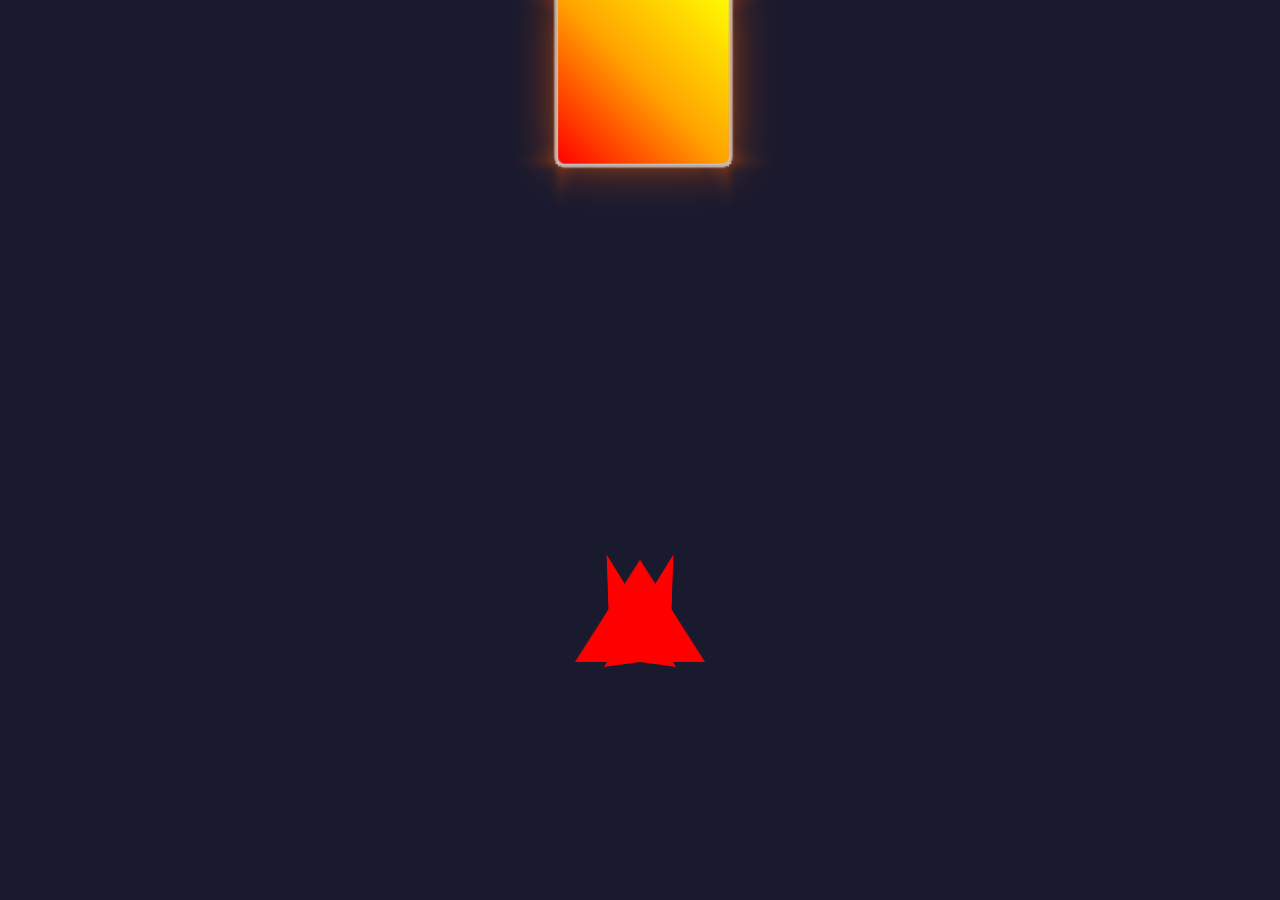
==== about.html @ ca313e5e "Update about.html" ====
<!DOCTYPE html>
<html>
  <head>
    <!--Эти данные не увидит пользователь-->
    <meta name="viewport" content="width=device-width, initial-scale=1.0">
    <meta charset="utf-8">
    <meta name="author" content="BaSHmake">
    <meta name="description" content="Просто тестовая страница номер 3">
    <meta name="keywords" content="test, тест, проверка, обучение, html, css">
    <title> Вторая страница </title>
    <link rel="stylesheet" href="main2.css">
  </head>                 
  <body>
    <div  class="qwerty">
      <div id="cubik">
        <div id="front" class="www"></div>
        <div id="back" class="www"></div>
        <div id="right" class="www"></div>
        <div id="left" class="www"></div>
        <div id="top" class="www"></div>
        <div id="bottom" class="www">42</div>
    </div>
   </div>
    <div class="qwerty">
      <div id="treug">
        <div id="front2" class="xxx"></div>
        <div id="back2" class="xxx"></div>
        <div id="right2" class="xxx"></div>
        <div id="left2" class="xxx"></div>
      </div>
    </div>                    
    
  </body>                     
</html>
---- main2.css ----
body {
 background: #1a1a2e;
 margin: 0;
 padding: 0;
 align-items: center;
 justify-content: center;
 display: flex;
 flex-direction: column;
 gap: 400px;
}

.qwerty {
 perspective: 600px;
}

#cubik {
 transform-style: preserve-3d;
 animation: krutka 5s infinite linear;
 width: 150px;
 height: 150px;
 position: relative;
}

.www {
 width: 150px;
 height: 150px;
 background: linear-gradient(45deg, red, orange, yellow);
 color: black;
 font-size: 35px;
 display: flex;
 text-align: center;
 border: 3px solid silver;
 border-radius: 10px;
 box-shadow: 0 0 40px rgba(255, 100, 0, 0.5);
 position: absolute;
}

#front { transform: translateZ(75px);}
#back { transform: rotateY(180deg) translateZ(75px); }
#right { transform: rotateY(90deg) translateZ(75px); }
#left { transform: rotateY(-90deg) translateZ(75px); }
#top { transform: rotateX(90deg) translateZ(75px); }
#bottom { transform: rotateX(-90deg) translateZ(75px); }

#cubik:hover {
 animation-play-state: paused;
}

#treug {
 transform-style: preserve-3d;
/* animation: krutka 6s infinite linear; */
 width: 130px;
 height: 130px;
 position: relative;
}

.xxx{
 width: 130px;
 height: 112px;
 color: white;
 background: red;
 font-size: 35px;
 display: flex;
 text-align: center;
 position: absolute;
 transform-origin: 50% 100%;
 clip-path: polygon(50% 0, 100% 100%, 0 100%);
}

#front2 { transform: rotateX(90deg);}
#back2 { transform: rotateY(0deg)   rotateX(19.5deg); }
#right2 { transform: rotateY(120deg) rotateX(19.5deg); }
#left2 { transform: rotateY(240deg) rotateX(19.5deg); }

@keyframes krutka {
 from {transform: rotateY(0deg) rotateX(0deg);}
 to {transform: rotateY(360deg) rotateX(360deg);}
}
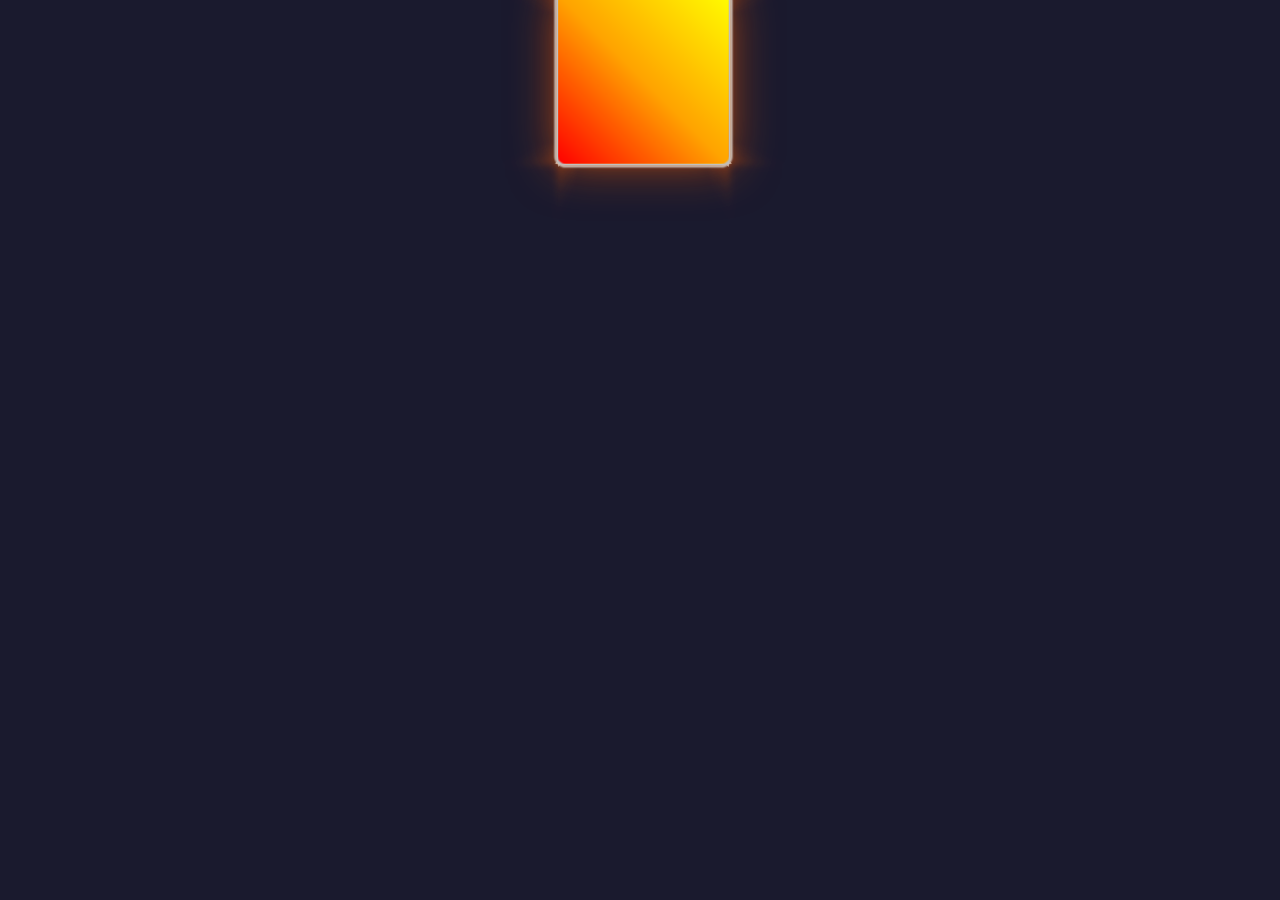
==== commit 8a939e68: "Update about.html" ====
--- a/about.html
+++ b/about.html
@@ -22,11 +22,12 @@
     </div>
    </div>
     <div class="qwerty">
-      <div id="treug">
-        <div id="front2" class="xxx"></div>
-        <div id="back2" class="xxx"></div>
-        <div id="right2" class="xxx"></div>
-        <div id="left2" class="xxx"></div>
+      <div id="pira">
+        <div id="f1" class="xxx"></div>
+        <div id="f2" class="xxx"></div>
+        <div id="f3" class="xxx"></div>
+        <div id="f4" class="xxx"></div>
+        <div id="mf" class="xxx"></div>
       </div>
     </div>                    
     
--- a/main2.css
+++ b/main2.css
@@ -46,9 +46,9 @@
  animation-play-state: paused;
 }
 
-#treug {
+/* #treug {
  transform-style: preserve-3d;
-/* animation: krutka 6s infinite linear; */
+ animation: krutka 6s infinite linear; 
  width: 130px;
  height: 130px;
  position: relative;
@@ -68,11 +68,53 @@
 }
 
 #front2 { transform: rotateX(90deg);}
-#back2 { transform: rotateY(0deg)   rotateX(19.5deg); }
-#right2 { transform: rotateY(120deg) rotateX(19.5deg); }
-#left2 { transform: rotateY(240deg) rotateX(19.5deg); }
+#back2 { transform:  translateZ(64px)  rotateX(-109.5deg); }
+#right2 { transform: rotateY(120deg) rotateX(-109.5deg); }
+#left2 { transform: rotateY(240deg) rotateX(-109.5deg); } */
 
 @keyframes krutka {
  from {transform: rotateY(0deg) rotateX(0deg);}
  to {transform: rotateY(360deg) rotateX(360deg);}
+} 
+
+
+
+
+#treug {
+    position: relative;
+    width: 200px;
+    height: 200px;
+    margin: 0 auto;
+    transform-style: preserve-3d; /* Ключевое свойство для 3D */
 }
+
+.xxx {
+    position: absolute;
+    width: 100%;
+    height: 100%;
+    background-color: #4CAF50; /* Зелёный цвет для наглядности */
+}
+
+/* Первая грань — основание */
+#front2 {
+    transform: rotateX(0deg) rotateY(0deg); /* Базовое положение */
+}
+
+/* Вторая грань — поворачивается для создания объёма */
+.back2 {
+    transform: rotateX(-120deg) rotateY(240deg);
+    transform-origin: 100% 100%; /* Точка поворота для второй грани */
+}
+
+/* Третья грань — дополнительно смещается назад */
+#right2 {
+    transform: rotateX(-60deg) rotateY(60deg);
+    transform-origin: 100% 100%;
+}
+
+/* Четвёртая грань — для завершения фигуры */
+#left2 {
+    transform: rotateX(60deg) rotateY(-30deg);
+    transform-origin: 100% 100%;
+}
+
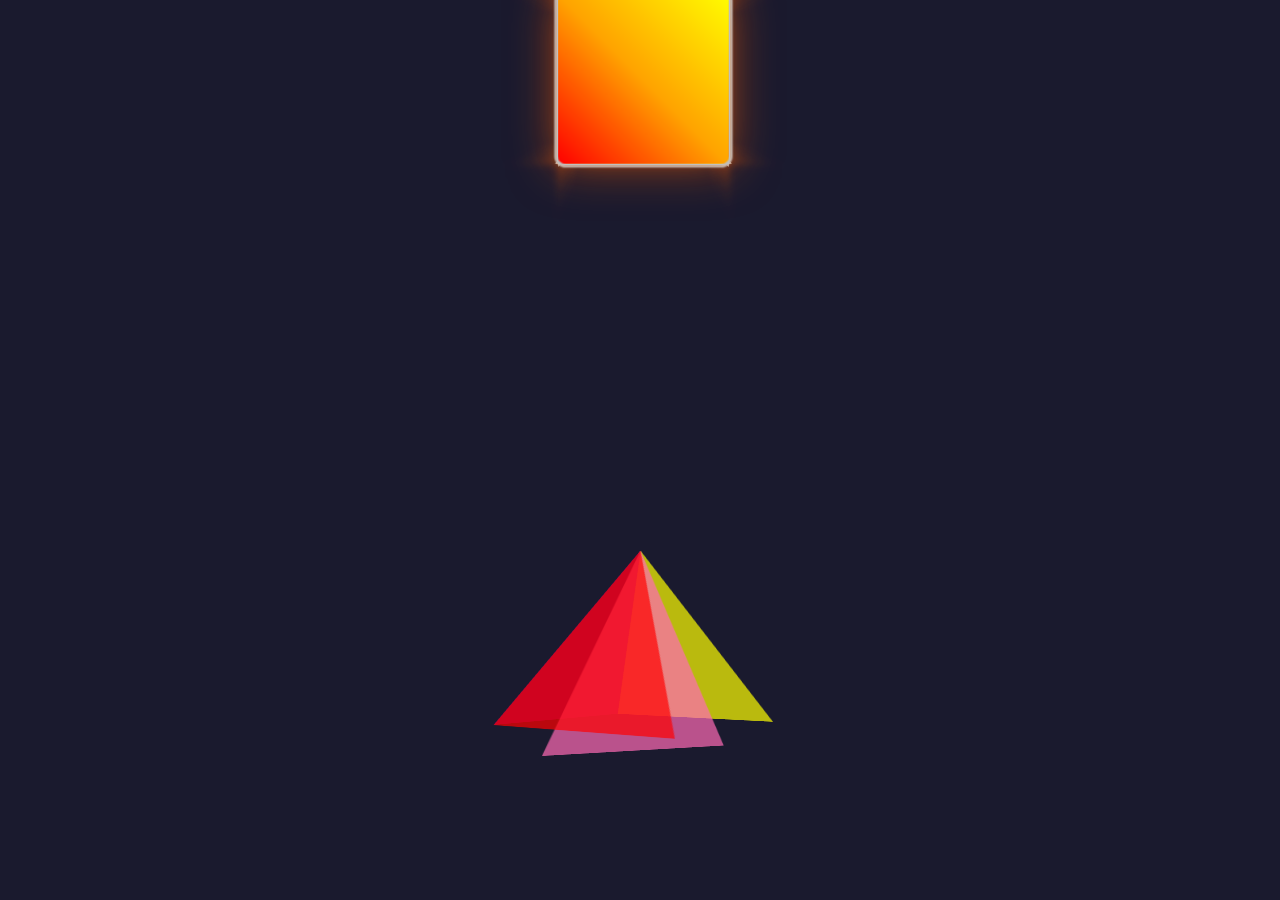
==== commit bff2e9f3: "Update about.html" ====
--- a/about.html
+++ b/about.html
@@ -27,7 +27,7 @@
         <div id="f2" class="xxx"></div>
         <div id="f3" class="xxx"></div>
         <div id="f4" class="xxx"></div>
-        <div id="mf" class="xxx"></div>
+        <div id="mf" class="qqq"></div>
       </div>
     </div>                    
     
--- a/main2.css
+++ b/main2.css
@@ -80,41 +80,44 @@
 
 
 
-#treug {
+#pira {
     position: relative;
     width: 200px;
     height: 200px;
-    margin: 0 auto;
-    transform-style: preserve-3d; /* Ключевое свойство для 3D */
+    transform-style: preserve-3d; 
+    transform: rotateY(326deg) rotateX(2deg) rotateZ(359deg);
 }
 
 .xxx {
-    position: absolute;
-    width: 100%;
-    height: 100%;
-    background-color: #4CAF50; /* Зелёный цвет для наглядности */
+ width: 0;
+ height: 0;
+ position: absolute;
+ opacity: 0.7;
+ border: 100px solid transparent;
+ border-bottom: 200px solid red;
+ border-top: 0px;
 }
 
-/* Первая грань — основание */
-#front2 {
-    transform: rotateX(0deg) rotateY(0deg); /* Базовое положение */
+#f1 { 
+ transform: rotateX(30deg);
+ transform-origin: 0 0;
 }
 
-/* Вторая грань — поворачивается для создания объёма */
-.back2 {
-    transform: rotateX(-120deg) rotateY(240deg);
-    transform-origin: 100% 100%; /* Точка поворота для второй грани */
+#f2 {
+ transform-origin: 100px 0;
+ transform: rotateY(90deg) rotateX(-30deg);
+ border-bottom-color: purple;
 }
 
-/* Третья грань — дополнительно смещается назад */
-#right2 {
-    transform: rotateX(-60deg) rotateY(60deg);
-    transform-origin: 100% 100%;
+#f3 {
+ transform-origin: 100px 0;
+ transform: rotateY(270deg) rotateY(-30deg);
+ border-bottom-color: hotpink;
 }
 
-/* Четвёртая грань — для завершения фигуры */
-#left2 {
-    transform: rotateX(60deg) rotateY(-30deg);
-    transform-origin: 100% 100%;
+#f4 {
+ transform-origin: 100px 0;
+ transform: rotateY(0deg) rotateX(-30deg);
+ border-bottom-color: yellow;
 }
 
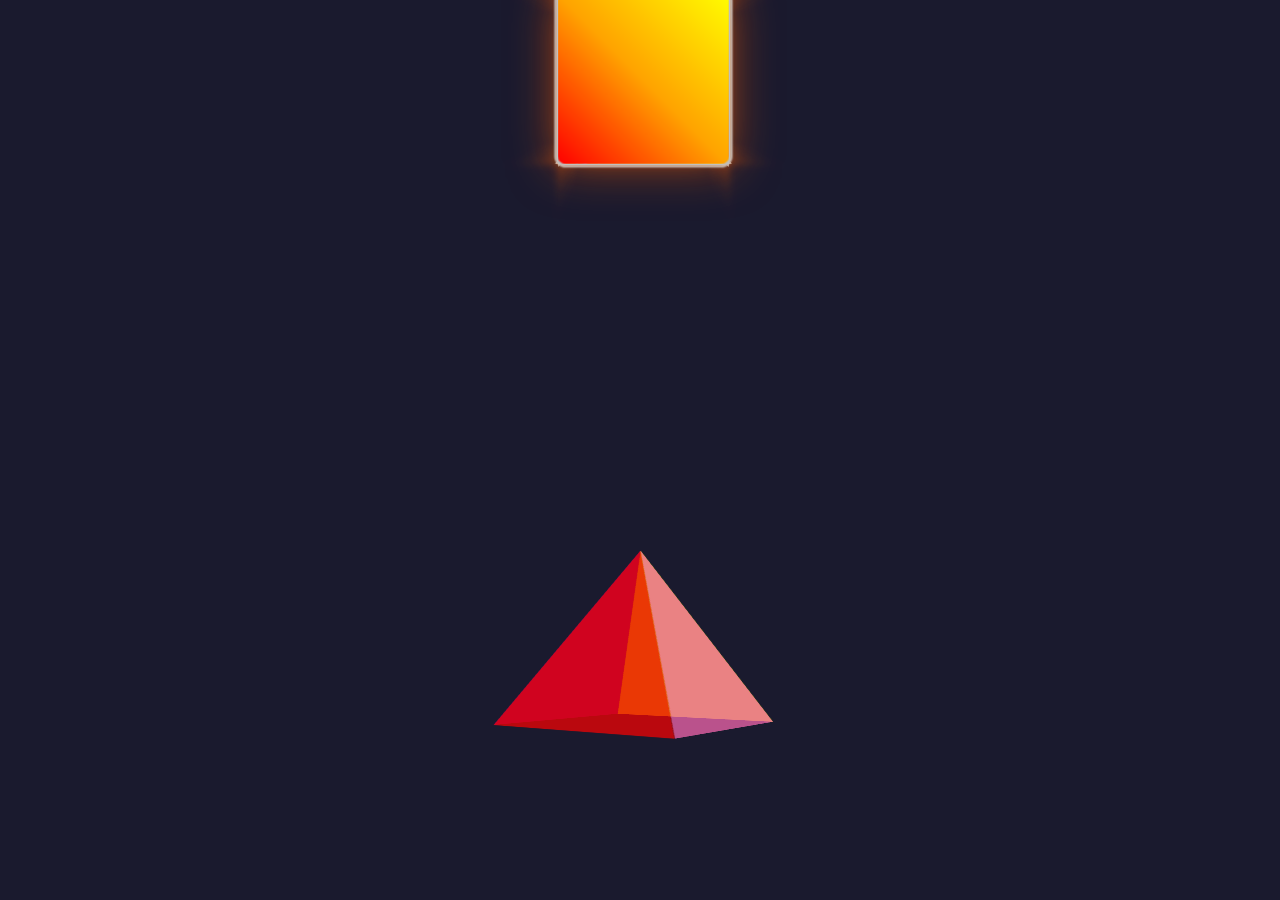
==== commit e75cc55b: "Update about.html" ====
--- a/about.html
+++ b/about.html
@@ -18,7 +18,7 @@
         <div id="right" class="www"></div>
         <div id="left" class="www"></div>
         <div id="top" class="www"></div>
-        <div id="bottom" class="www">42</div>
+        <div id="bottom" class="www">😶‍🌫</div>
     </div>
    </div>
     <div class="qwerty">
--- a/main2.css
+++ b/main2.css
@@ -86,6 +86,7 @@
     height: 200px;
     transform-style: preserve-3d; 
     transform: rotateY(326deg) rotateX(2deg) rotateZ(359deg);
+    animation: krutka 6s infinite linear;
 }
 
 .xxx {
@@ -111,7 +112,7 @@
 
 #f3 {
  transform-origin: 100px 0;
- transform: rotateY(270deg) rotateY(-30deg);
+ transform: rotateY(270deg) rotateX(-30deg);
  border-bottom-color: hotpink;
 }
 
@@ -121,3 +122,12 @@
  border-bottom-color: yellow;
 }
 
+#mf {
+ position: absolute; 
+ width: 100%;
+ height: 50%;
+ transform: translateY(73px) rotateX(90deg);
+ border: 0;
+ background: blue;
+}
+
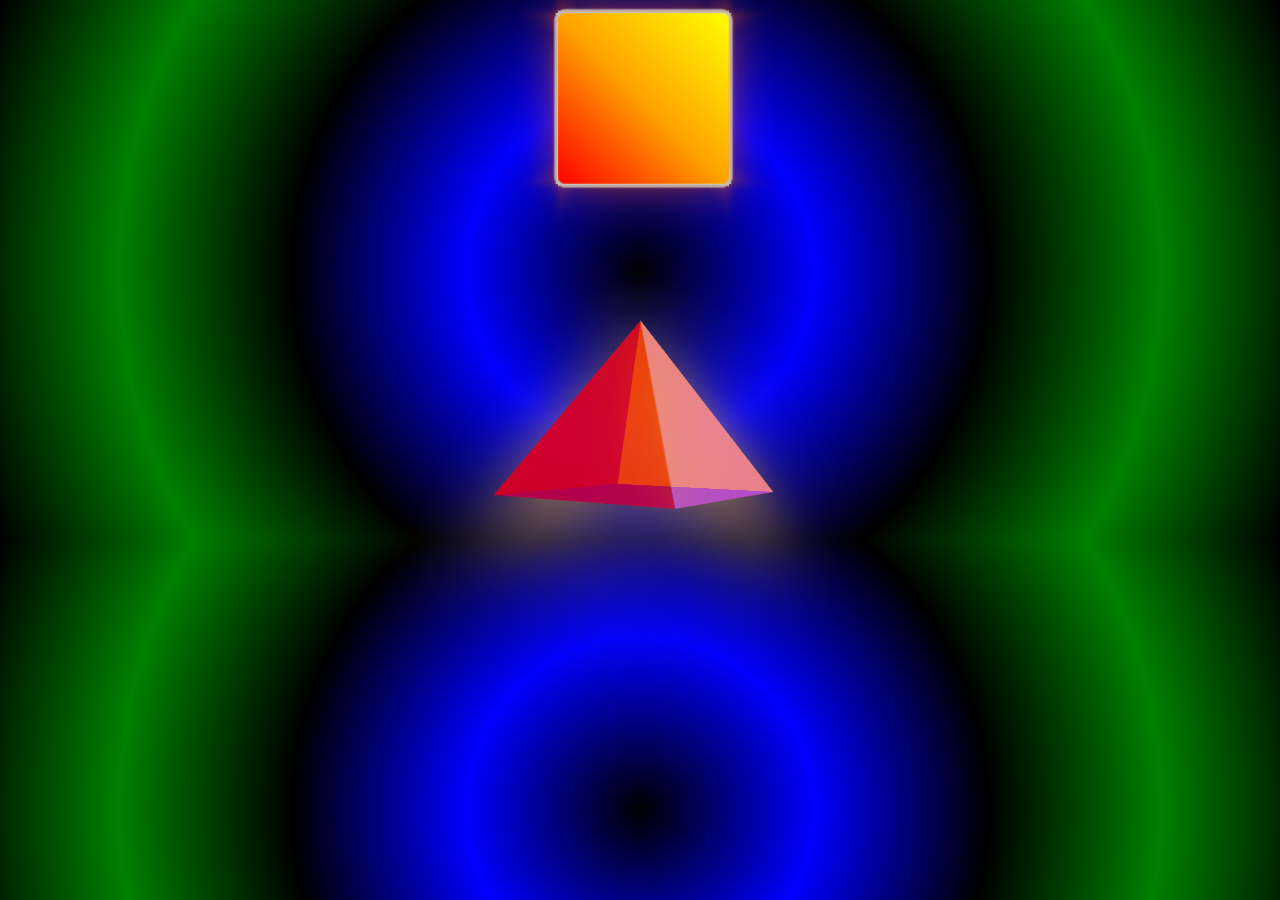
==== commit 5eb3f709: "Update about.html" ====
--- a/about.html
+++ b/about.html
@@ -11,6 +11,19 @@
     <link rel="stylesheet" href="main2.css">
   </head>                 
   <body>
+
+<div class="ld">
+  <div class="ldc">
+    <h1>Bashmake</h1>
+     <h2>studio</h2>
+    <div class="dots">
+     <span></span>
+     <span></span>
+     <span></span>
+    </div>
+  </div>
+</div>
+
     <div  class="qwerty">
       <div id="cubik">
         <div id="front" class="www"></div>
--- a/main2.css
+++ b/main2.css
@@ -1,12 +1,60 @@
 body {
- background: #1a1a2e;
+ background: radial-gradient(circle, black, blue, black, green, black);
  margin: 0;
  padding: 0;
  align-items: center;
  justify-content: center;
  display: flex;
  flex-direction: column;
- gap: 400px;
+ gap: 150px;
+ padding: 20px
+}
+
+.ld {
+ position: fixed;
+ inset: 0;
+ background: #990606;
+ display: flex;
+ justify-content: center;
+ align-items: center; 
+ z-index: 9967;
+ animation: LD 1s ease 2s forwards;
+}
+
+@keyframes LD {
+ to {
+  opacity: 0;
+  visibility: hidden;
+ }
+}
+
+.dots {
+ display: flex;
+ gap: 15px;
+ justify-content: center;
+ margin-top: 30px;
+}
+
+.dots span {
+ width: 20px;
+ height: 20px;
+ background: orange;
+ animation: zxc 0.5s infinite alternate;
+ border-radius: 50%;
+}
+
+.dots span:nth-child(2) {
+ animation-delay: 0.2s;
+}
+
+.dots span:nth-child(3) {
+ animation-delay: 0.4s;
+}
+
+@keyframes zxc {
+ to {
+  transform: translateY(-30px) 
+ }
 }
 
 .qwerty {
@@ -97,6 +145,9 @@
  border: 100px solid transparent;
  border-bottom: 200px solid red;
  border-top: 0px;
+ filter: drop-shadow(0 0 17.5px rgba(255, 255, 255, 0.75));
+ filter: drop-shadow(0 30px 50px rgba(250, 190, 0, 0.6));
+         blur(4px);
 }
 
 #f1 { 
@@ -125,8 +176,8 @@
 #mf {
  position: absolute; 
  width: 100%;
- height: 50%;
- transform: translateY(73px) rotateX(90deg);
+ height: 100%;
+ transform:  translateY(73px)  rotateX(90deg);
  border: 0;
  background: blue;
 }
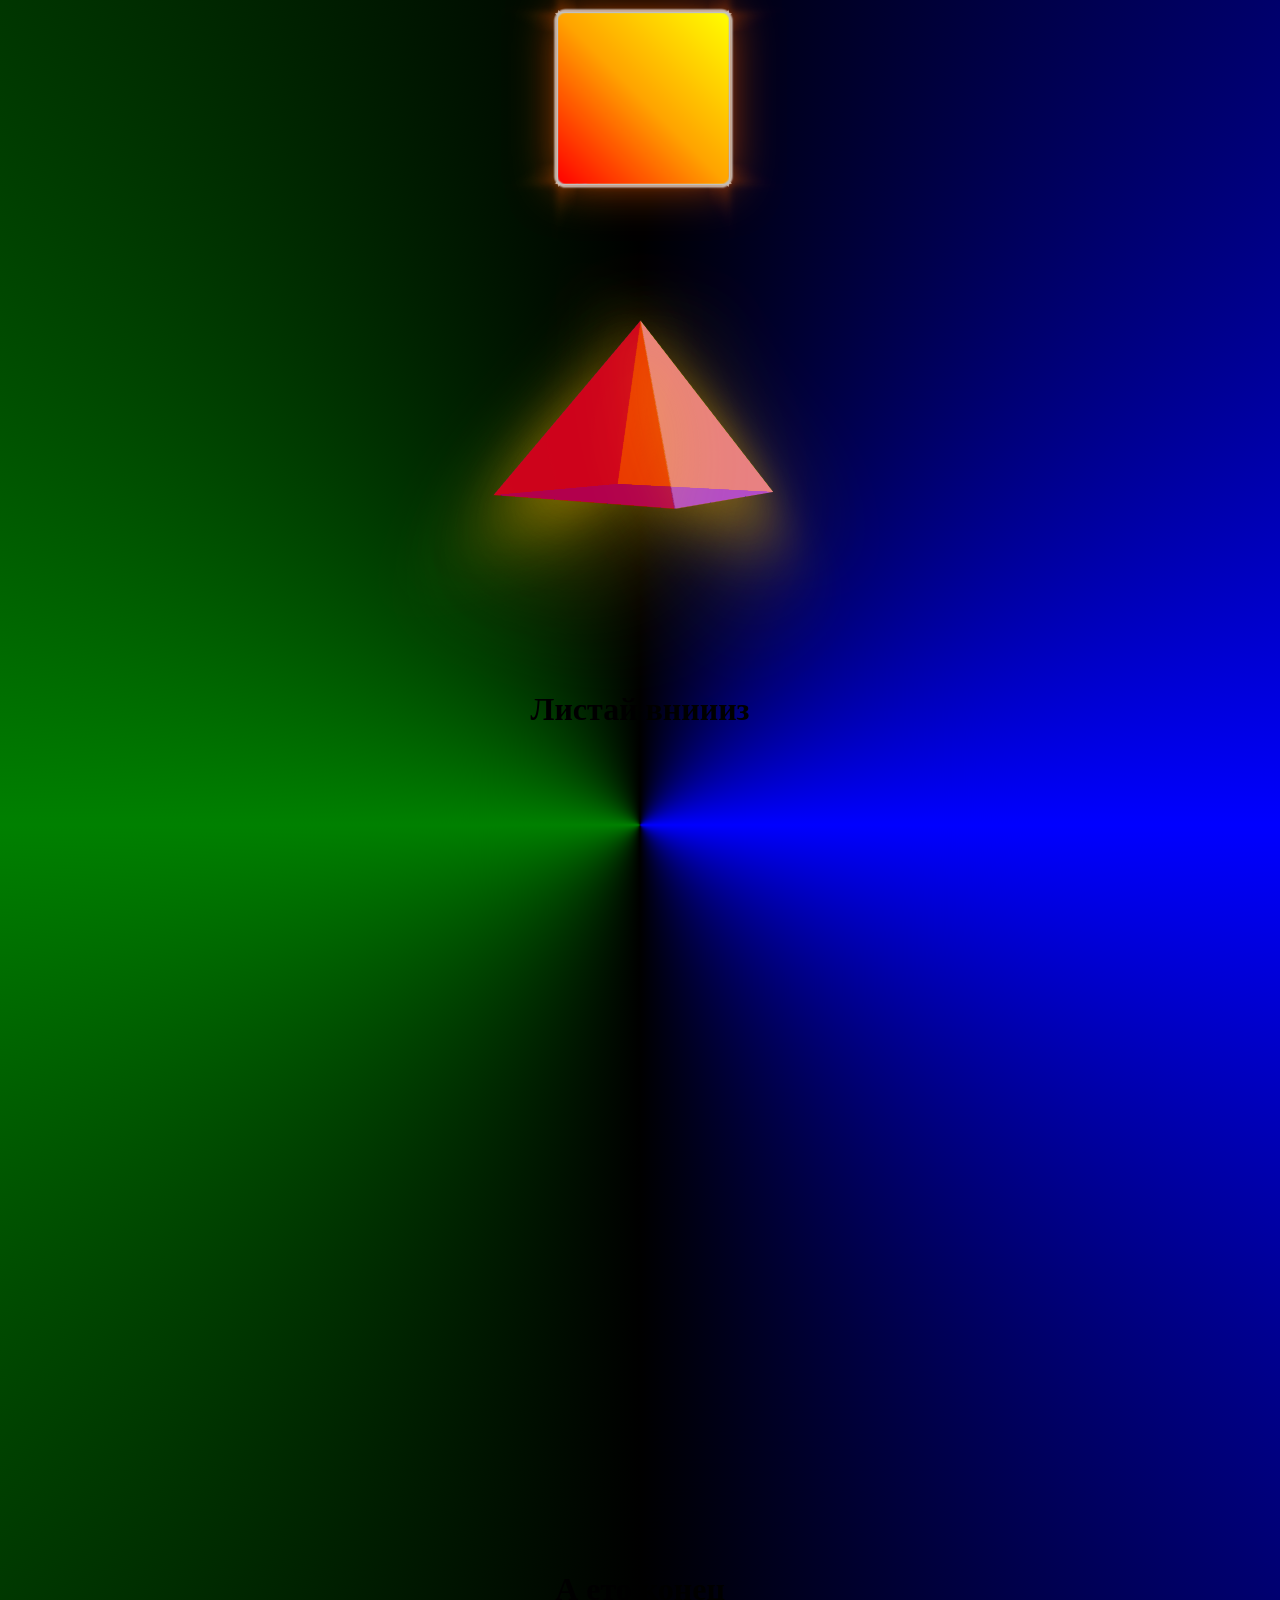
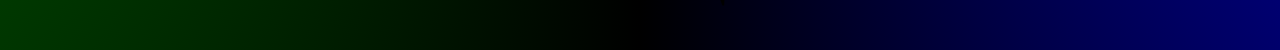
==== commit a6f70f39: "Update about.html" ====
--- a/about.html
+++ b/about.html
@@ -42,7 +42,13 @@
         <div id="f4" class="xxx"></div>
         <div id="mf" class="qqq"></div>
       </div>
-    </div>                    
+    </div>        
+
+<h1>Листай вниииз</h1>            
     
+<div id="ots"></div>
+
+<h1>А ето конец</h1>
+
   </body>                     
 </html>
--- a/main2.css
+++ b/main2.css
@@ -1,5 +1,5 @@
 body {
- background: radial-gradient(circle, black, blue, black, green, black);
+ background: conic-gradient( black, blue, black, green, black);
  margin: 0;
  padding: 0;
  align-items: center;
@@ -13,7 +13,7 @@
 .ld {
  position: fixed;
  inset: 0;
- background: #990606;
+ background: #061a38;
  display: flex;
  justify-content: center;
  align-items: center; 
@@ -182,3 +182,7 @@
  background: blue;
 }
 
+#ots {
+ margin-bottom: 500px;
+}
+
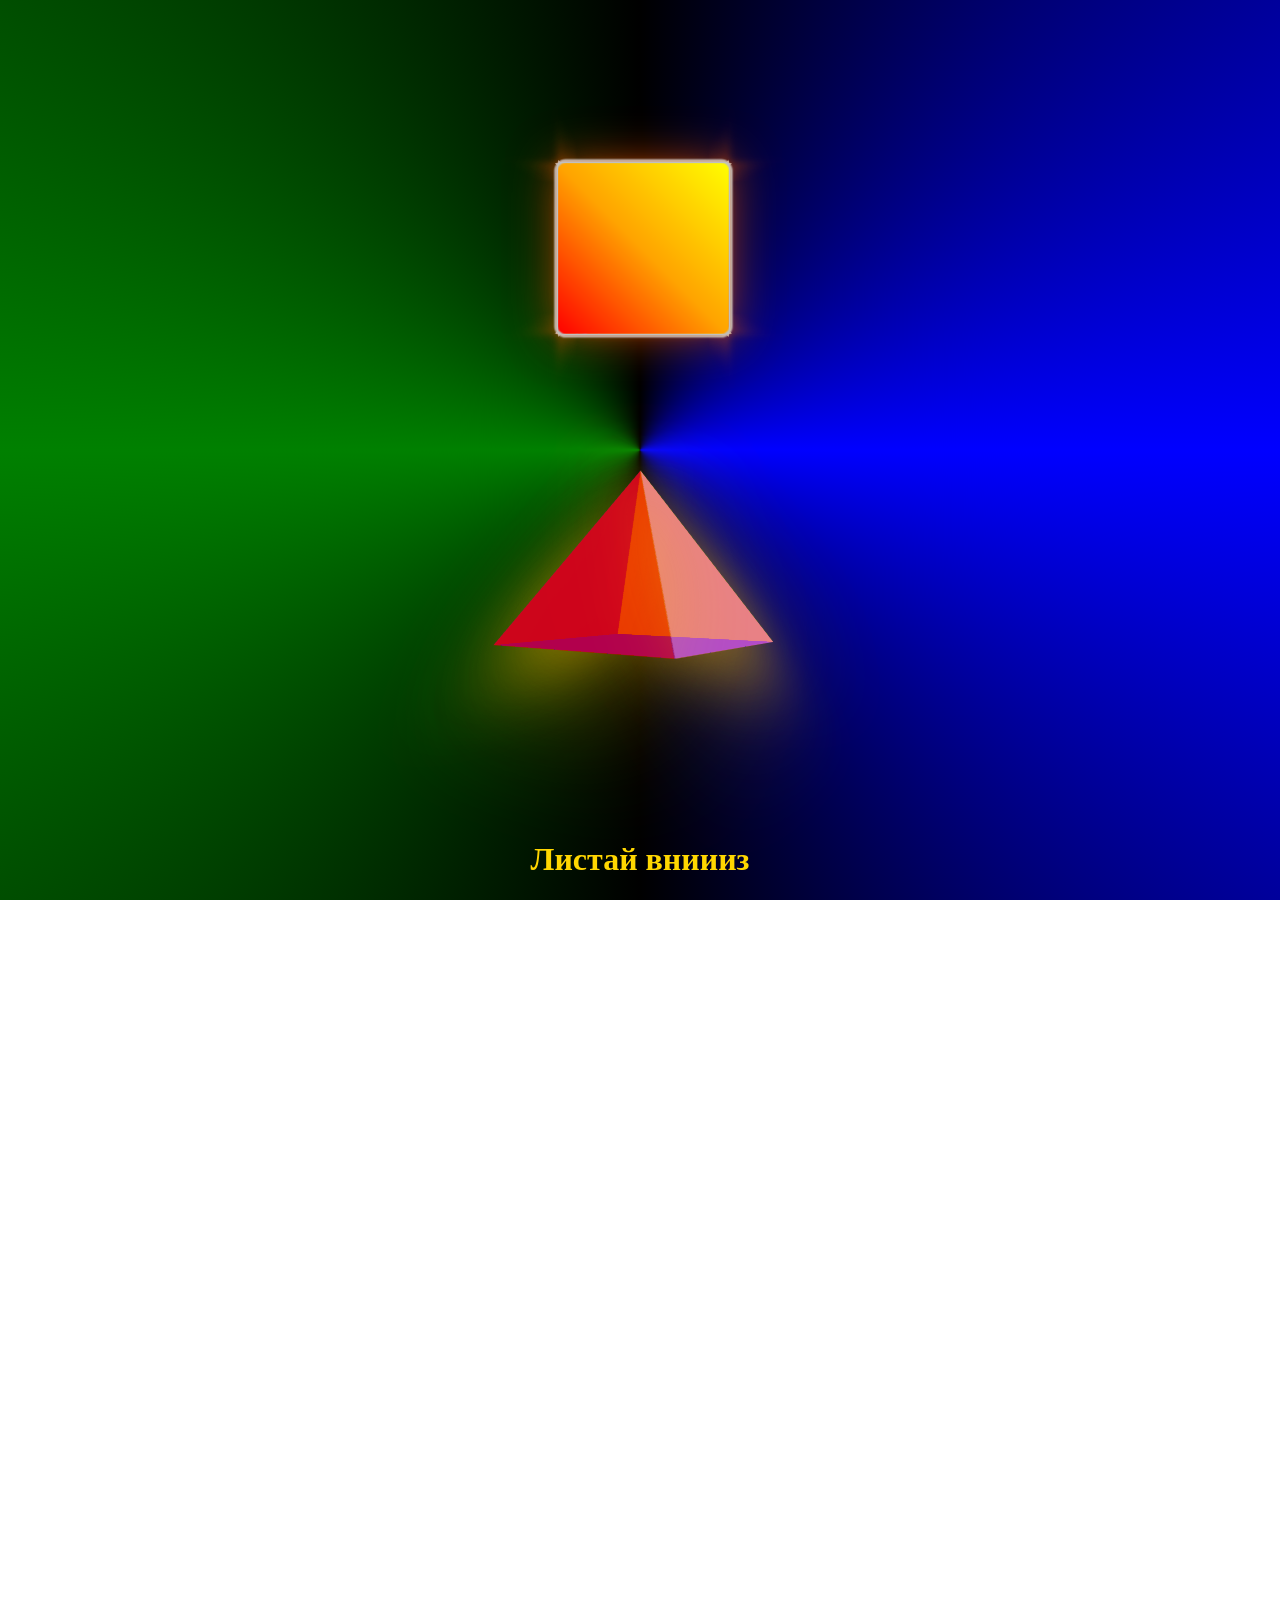
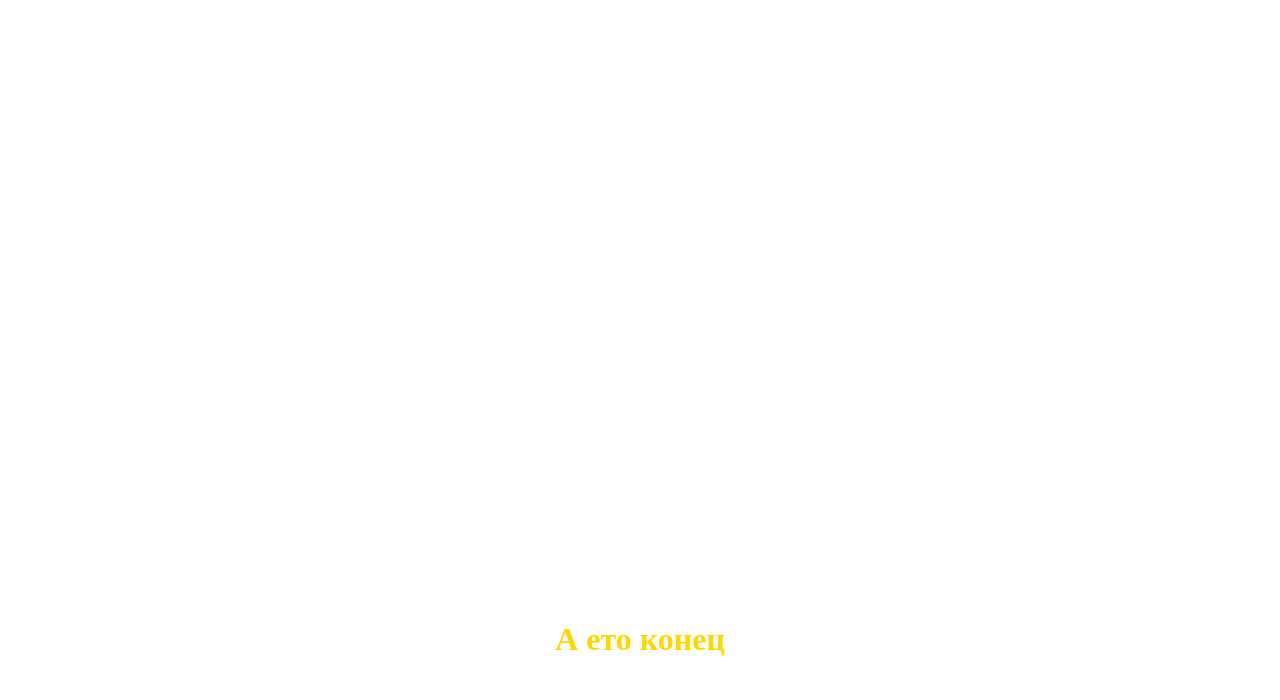
==== commit 4da9a47d: "Update about.html" ====
--- a/about.html
+++ b/about.html
@@ -22,6 +22,12 @@
      <span></span>
     </div>
   </div>
+</div>
+
+<div class="space">
+  <div class="s1"></div>
+  <div class="s2"></div>
+  <div class="s3"></div>
 </div>
 
     <div  class="qwerty">
--- a/main2.css
+++ b/main2.css
@@ -1,7 +1,9 @@
 body {
  background: conic-gradient( black, blue, black, green, black);
+ background-size: cover;
+ background-position: center;
+ background-attachment: fixed; 
  margin: 0;
- padding: 0;
  align-items: center;
  justify-content: center;
  display: flex;
@@ -38,7 +40,7 @@
 .dots span {
  width: 20px;
  height: 20px;
- background: orange;
+ background: black;
  animation: zxc 0.5s infinite alternate;
  border-radius: 50%;
 }
@@ -182,7 +184,11 @@
  background: blue;
 }
 
-#ots {
- margin-bottom: 500px;
+h1 {
+ color: gold;
 }
 
+#ots {
+ margin-bottom: 1000px;
+}
+
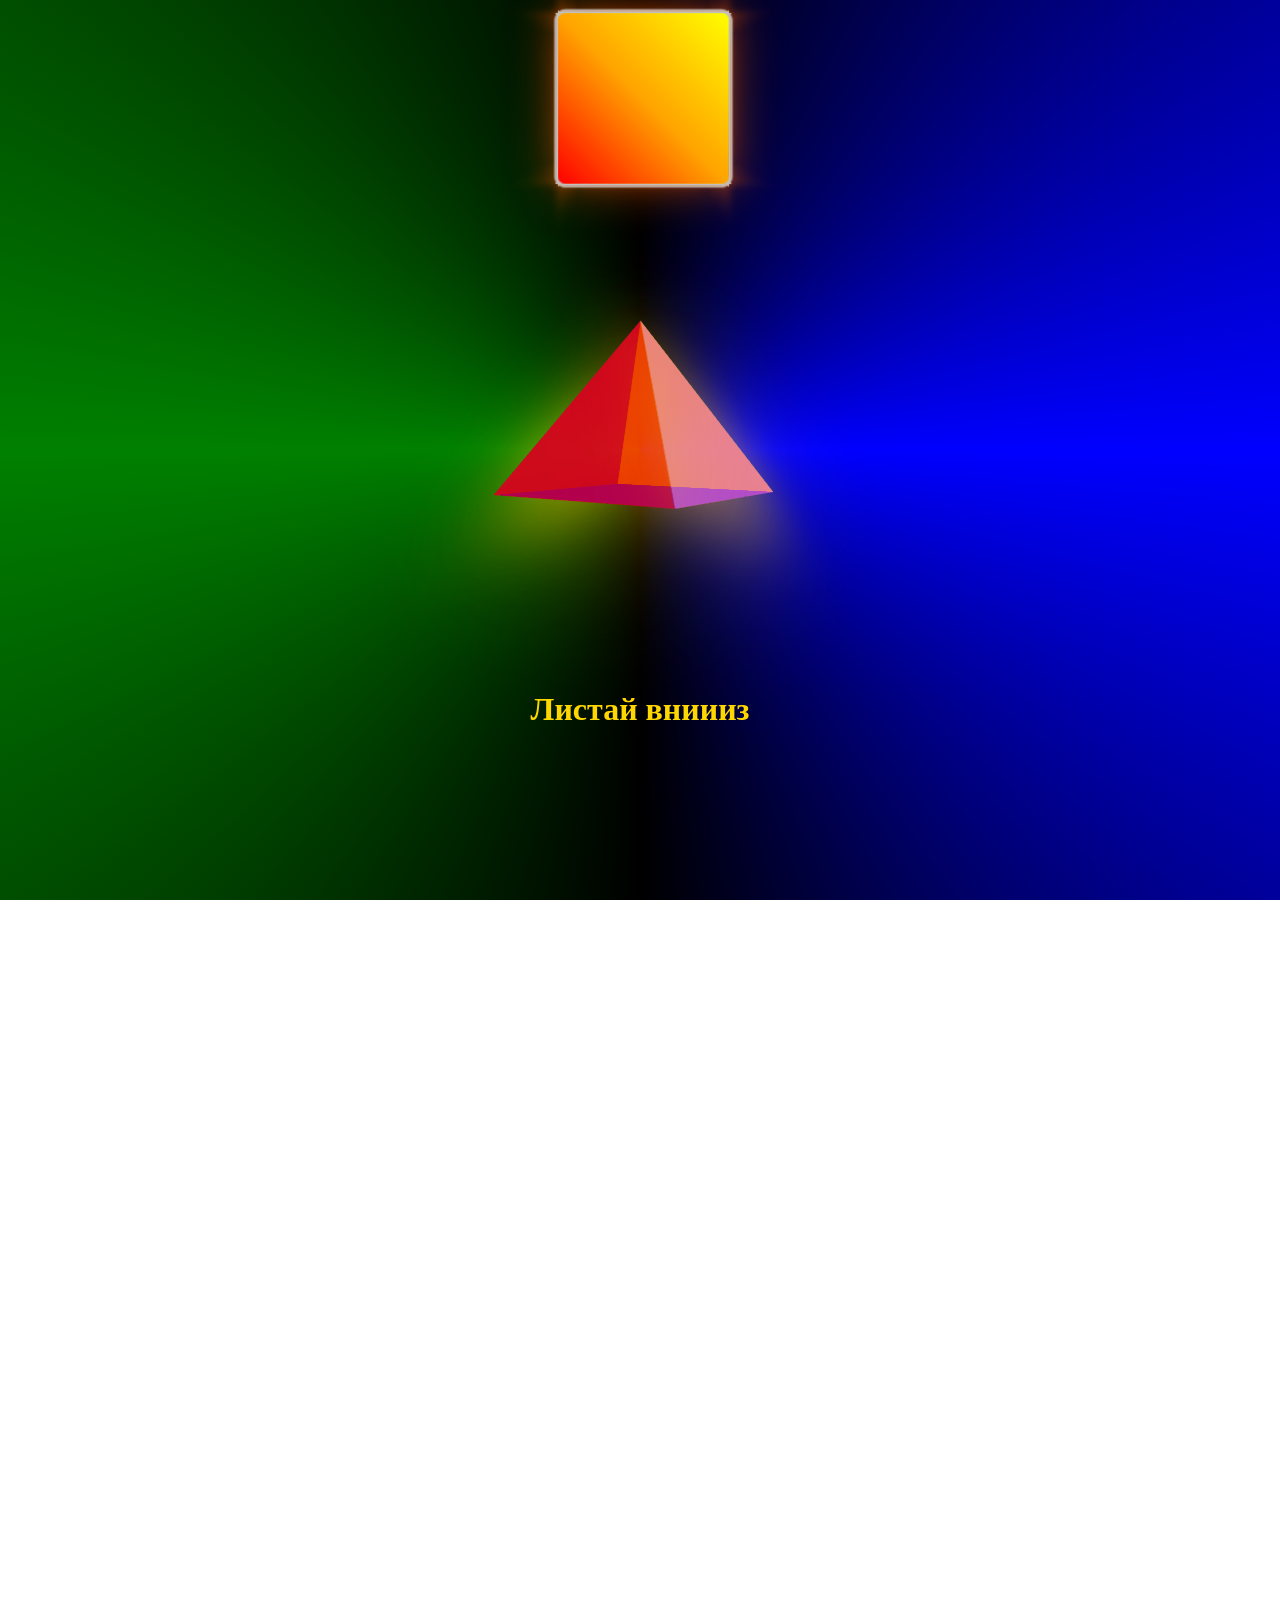
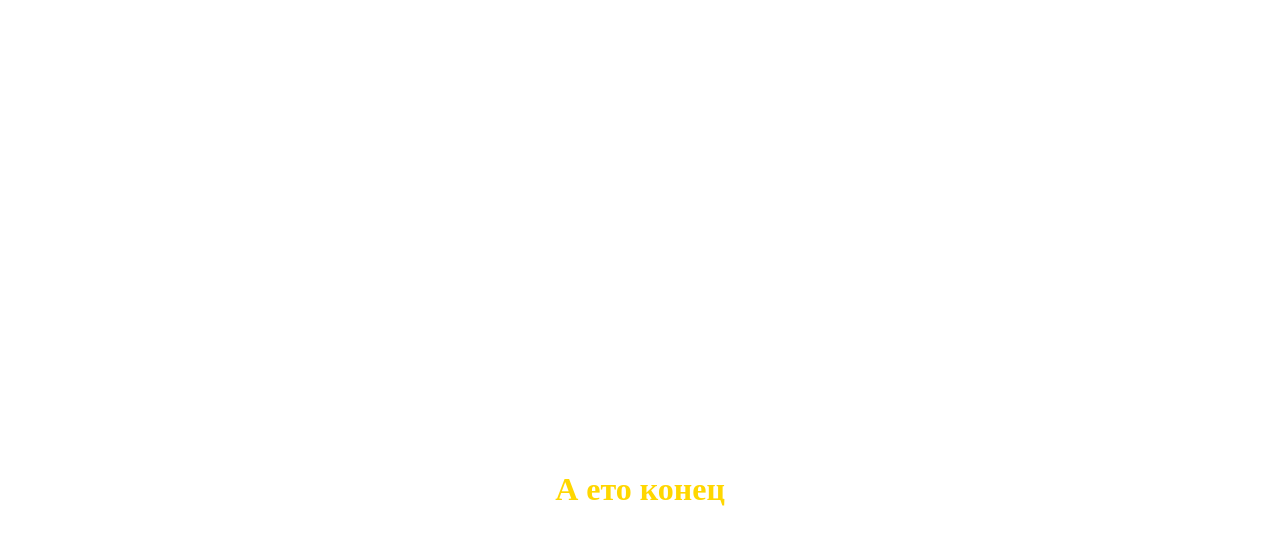
==== commit 82dbd374: "Update about.html" ====
--- a/about.html
+++ b/about.html
@@ -25,9 +25,9 @@
 </div>
 
 <div class="space">
-  <div class="s1"></div>
-  <div class="s2"></div>
-  <div class="s3"></div>
+  <div class="star s1"></div>
+  <div class="star s2"></div>
+  <div class="star s3"></div>
 </div>
 
     <div  class="qwerty">
--- a/main2.css
+++ b/main2.css
@@ -57,6 +57,12 @@
  to {
   transform: translateY(-30px) 
  }
+}
+
+.space {
+ position: fixed;
+ inset: 0;
+ 
 }
 
 .qwerty {
